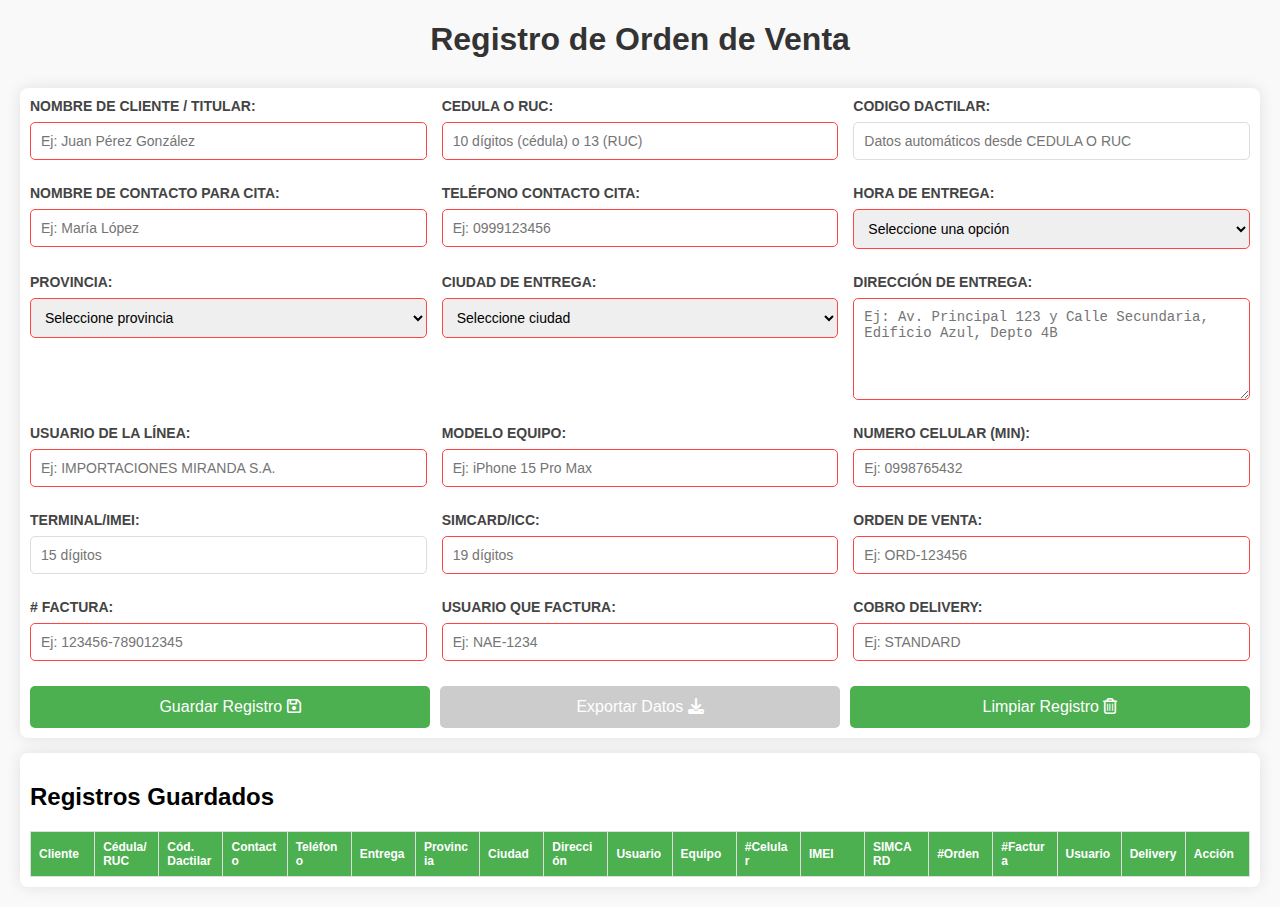
==== registro_de_pedidos.html @ bb8365f5 "Se corrigieron los errores de pedido multiple y error de codificacion en archivo exportable" ====
<!DOCTYPE html>
<html lang="es">
<head>
  <meta charset="UTF-8">
  <meta name="viewport" content="width=device-width, initial-scale=1.0">
  <title>Registro de Orden de Venta</title>
  <link rel="icon" type="image/png" href="images/ico.png">
  <!-- Enlazamos el archivo CSS -->
  <link rel="stylesheet" href="css/styles.css">
  <link rel="stylesheet" href="https://cdnjs.cloudflare.com/ajax/libs/font-awesome/6.7.2/css/all.min.css" integrity="sha512-Evv84Mr4kqVGRNSgIGL/F/aIDqQb7xQ2vcrdIwxfjThSH8CSR7PBEakCr51Ck+w+/U6swU2Im1vVX0SVk9ABhg==" crossorigin="anonymous" referrerpolicy="no-referrer" />
</head>
<body>

  <h1>Registro de Orden de Venta</h1>

  <!-- Formulario principal -->
  <form id="ordenForm" class="form-container" novalidate autocomplete="off">
      
    <!-- == Campos originales == -->
    <div class="form-group">
      <label for="nombreCliente">NOMBRE DE CLIENTE / TITULAR:</label>
      <input 
        type="text" 
        id="nombreCliente" 
        name="nombreCliente" 
        placeholder="Ej: Juan Pérez González" 
        required 
        maxlength="100"
        pattern="^(?!.*[\uD83C-\uDBFF][\uDC00-\uDFFF]).+$">
      <div class="error-message">No se permiten emojis</div>
    </div>      

    <div class="form-group">
      <label for="cedulaRuc">CEDULA O RUC:</label>
      <input 
        type="text" 
        id="cedulaRuc" 
        name="cedulaRuc" 
        placeholder="10 dígitos (cédula) o 13 (RUC)" 
        required 
        pattern="\d{10}|\d{13}"
        maxlength="13">
      <div class="error-message">Debe contener 10 o 13 dígitos numéricos</div>
    </div>

    <div class="form-group">
      <label for="codigoDactilar">CODIGO DACTILAR:</label>
      <input 
        type="text" 
        id="codigoDactilar" 
        name="codigoDactilar" 
        placeholder="Datos automáticos desde CEDULA O RUC" 
        required 
        pattern="\d{8,15}"
        maxlength="15"
        readonly>
      <div class="error-message">Entre 8 y 13 dígitos numéricos</div>
    </div>

    <div class="form-group">
      <label for="nombreContacto">NOMBRE DE CONTACTO PARA CITA:</label>
      <input 
        type="text" 
        id="nombreContacto" 
        name="nombreContacto" 
        placeholder="Ej: María López"
        required 
        maxlength="100"
        pattern="^(?!.*[\uD83C-\uDBFF][\uDC00-\uDFFF]).+$">
      <div class="error-message">Solo letras y espacios permitidos</div>

    </div>

    <div class="form-group">
      <label for="telefonoContacto">TELÉFONO CONTACTO CITA:</label>
      <input 
        type="tel" 
        id="telefonoContacto" 
        name="telefonoContacto" 
        placeholder="Ej: 0999123456" 
        required 
        pattern="\d{7,10}"
        maxlength="10">
      <div class="error-message">7-10 dígitos numéricos</div>
    </div>

    <div class="form-group">
      <label for="horaEntrega">HORA DE ENTREGA:</label>
      <select id="horaEntrega" name="horaEntrega" required>
        <option value="" disabled selected>Seleccione una opción</option>
        <option value="mañana">MAÑANA</option>
        <option value="tarde">TARDE</option>
      </select>
      <div class="error-message">Seleccione un horario válido: MAÑANA / TARDE / NOCHE</div>
    </div>
      
    <!-- Desplegable de Provincias -->
    <div class="form-group">
      <label for="provincia">PROVINCIA:</label>
      <select id="provincia" name="provincia" required>
        <option value="">Seleccione provincia</option>
        <option value="AZUAY">AZUAY</option>
        <option value="BOLIVAR">BOLIVAR</option>
        <option value="CANAR">CANAR</option>
        <option value="CARCHI">CARCHI</option>
        <option value="CHIMBORAZO">CHIMBORAZO</option>
        <option value="COTOPAXI">COTOPAXI</option>
        <option value="EL ORO">EL ORO</option>
        <option value="ESMERALDAS">ESMERALDAS</option>
        <option value="GALAPAGOS">GALAPAGOS</option>
        <option value="GUAYAS">GUAYAS</option>
        <option value="IMBABURA">IMBABURA</option>
        <option value="LOJA">LOJA</option>
        <option value="LOS RIOS">LOS RIOS</option>
        <option value="MANABI">MANABI</option>
        <option value="MORONA SANTIAGO">MORONA SANTIAGO</option>
        <option value="NAPO">NAPO</option>
        <option value="ORELLANA">ORELLANA</option>
        <option value="PASTAZA">PASTAZA</option>
        <option value="PICHINCHA">PICHINCHA</option>
        <option value="SANTA ELENA">SANTA ELENA</option>
        <option value="SANTO DOMINGO DE LOS TSACHILAS">SANTO DOMINGO DE LOS TSACHILAS</option>
        <option value="SUCUMBIOS">SUCUMBIOS</option>
        <option value="TUNGURAHUA">TUNGURAHUA</option>
        <option value="ZAMORA CHINCHIPE">ZAMORA CHINCHIPE</option>
      </select>
      <div class="error-message">Seleccione una provincia</div>
    </div>

    <!-- Desplegable de Ciudades/Cantones -->
    <div class="form-group">
      <label for="ciudadEntrega">CIUDAD DE ENTREGA:</label>
      <select id="ciudadEntrega" name="ciudadEntrega" required>
        <option value="">Seleccione ciudad</option>
      </select>
      <div class="error-message">Seleccione una ciudad</div>
    </div>

    <div class="form-group">
      <label for="direccionEntrega">DIRECCIÓN DE ENTREGA:</label>
      <textarea 
        id="direccionEntrega" 
        name="direccionEntrega" 
        placeholder="Ej: Av. Principal 123 y Calle Secundaria, Edificio Azul, Depto 4B"
        required 
        maxlength="500"
      ></textarea>
      <div class="error-message">Dirección requerida (máx. 500 caracteres)</div>
    </div>

    <div class="form-group">
      <label for="usuarioLinea">USUARIO DE LA LÍNEA:</label>
      <input 
        type="text" 
        id="usuarioLinea" 
        name="usuarioLinea" 
        placeholder="Ej: IMPORTACIONES MIRANDA S.A." 
        required 
        maxlength="100"
        pattern="^(?!.*[\uD83C-\uDBFF][\uDC00-\uDFFF]).+$">
      <div class="error-message">No se permiten emojis</div>
    </div>

    <div class="form-group">
      <label for="modeloEquipo">MODELO EQUIPO:</label>
      <input 
        type="text" 
        id="modeloEquipo" 
        name="modeloEquipo" 
        placeholder="Ej: iPhone 15 Pro Max" 
        required 
        maxlength="50">
      <div class="error-message">Modelo requerido</div>
    </div>

    <div class="form-group">
      <label for="numeroCelular">NUMERO CELULAR (MIN):</label>
      <input 
        type="tel" 
        id="numeroCelular" 
        name="numeroCelular" 
        placeholder="Ej: 0998765432" 
        required 
        pattern="\d{10}"
        maxlength="10">
      <div class="error-message">Solo números</div>
    </div>

    <div class="form-group">
      <label for="terminalImei">TERMINAL/IMEI:</label>
      <input 
        type="text" 
        id="terminalImei" 
        name="terminalImei" 
        placeholder="15 dígitos"
        pattern="\d{15}"
        maxlength="15">
      <div class="error-message">15 dígitos exactos</div>
    </div>

    <div class="form-group">
      <label for="simcardIcc">SIMCARD/ICC:</label>
      <input 
        type="text" 
        id="simcardIcc" 
        name="simcardIcc" 
        placeholder="19 dígitos" 
        required 
        pattern="\d{19}"
        maxlength="19">
      <div class="error-message">19 dígitos exactos</div>
    </div>

    <div class="form-group">
      <label for="ordenVenta">ORDEN DE VENTA:</label>
      <input 
        type="text" 
        id="ordenVenta" 
        name="ordenVenta" 
        placeholder="Ej: ORD-123456" 
        required 
        maxlength="20"
        pattern="^(?!.*[\uD83C-\uDBFF][\uDC00-\uDFFF]).+$">
      <div class="error-message">No se permiten emojis</div>
    </div>

    <div class="form-group">
      <label for="numeroFactura"># FACTURA:</label>
      <input 
        type="text" 
        id="numeroFactura" 
        name="numeroFactura" 
        placeholder="Ej: 123456-789012345" 
        required 
        maxlength="20"
        pattern="^(?!.*[\uD83C-\uDBFF][\uDC00-\uDFFF]).+$">
      <div class="error-message">No se permiten emojis</div>
    </div>

    <div class="form-group">
      <label for="usuarioFactura">USUARIO QUE FACTURA:</label>
      <input 
        type="text" 
        id="usuarioFactura" 
        name="usuarioFactura" 
        placeholder="Ej: NAE-1234" 
        required 
        maxlength="20"
        pattern="^(?!.*[\uD83C-\uDBFF][\uDC00-\uDFFF]).+$">
      <div class="error-message">Formato inválido</div>
    </div>

    <div class="form-group">
      <label for="cobroDelivery">COBRO DELIVERY:</label>
      <input 
        type="text" 
        id="cobroDelivery" 
        name="cobroDelivery" 
        placeholder="Ej: STANDARD" 
        required 
        maxlength="100"
        pattern="^(?!.*[\uD83C-\uDBFF][\uDC00-\uDFFF]).+$">
      <div class="error-message">No se permiten emojis</div>
    </div>

    <!-- Botones en la última fila -->
    <div class="button-group">
      <!-- Nuevo botón para guardar múltiples registros -->
      <button type="button" onclick="guardarRegistro()" id="guardarRegistroButton">Guardar Registro <i class="fa-regular fa-floppy-disk"></i></button>

      <!-- Mantienes el botón de exportar que llama a validarFormulario() (single record o check general) -->
      <button type="button" onclick="exportarRegistros()" id="exportButton" disabled>Exportar Datos <i class="fa-solid fa-download"></i></button>

      <!-- Botón para limpiar el formulario -->
      <button type="button" onclick="limpiarFormulario()" id="nuevoRegistroButton">Limpiar Registro <i class="fa-regular fa-trash-can"></i></button>
    </div>
  </form>

  <!-- Sección para mostrar la tabla con los registros guardados -->
  <div id="tablaRegistrosContainer">
    <h2>Registros Guardados</h2>
    <table id="tablaRegistros">
      <thead>
        <tr>
          <th>Cliente</th>
          <th>Cédula/RUC</th>
          <th>Cód. Dactilar</th>
          <th>Contacto</th>
          <th>Teléfono</th>
          <th>Entrega</th>
          <th>Provincia</th>
          <th>Ciudad</th>
          <th>Dirección</th>
          <th>Usuario</th>
          <th>Equipo</th>
          <th>#Celular</th>
          <th>IMEI</th>
          <th>SIMCARD</th>
          <th>#Orden</th>
          <th>#Factura</th>
          <th>Usuario</th>
          <th>Delivery</th>
          <th>Acción</th>
          
        </tr>
      </thead>
      <tbody>
        <!-- Aquí se llenarán dinámicamente las filas de registros -->
      </tbody>
    </table>
  </div>

  <!-- Enlazamos el archivo JavaScript -->
  <script src="js/script.js"></script>

</body>
</html>
---- css/styles.css ----
body {
    font-family: Arial, sans-serif;
    margin: 20px;
    background-color: #f9f9f9;
}
h1 {
    text-align: center;
    color: #333;
    margin-bottom: 30px;
}
.form-container {
    display: grid;
    grid-template-columns: repeat(3, 1fr);
    gap: 15px;
    max-width: 1700px;
    margin: 0 auto;
    padding: 10px;
    background-color: #fff;
    border-radius: 8px;
    box-shadow: 0 0 15px rgba(0, 0, 0, 0.1);
}
.form-group {
    display: flex;
    flex-direction: column;
    margin-bottom: 10px;
}
label {
    font-weight: bold;
    margin-bottom: 8px;
    color: #444;
    font-size: 14px;
}
input, select, textarea {
    padding: 10px;
    border: 1px solid #ddd;
    border-radius: 5px;
    font-size: 14px;
    transition: border-color 0.3s;
}
input:focus, select:focus, textarea:focus {
    border-color: #4CAF50;
    outline: none;
}
textarea {
    resize: vertical;
    min-height: 80px;
}
/* Botones en una sola fila que abarquen las 3 columnas */
.button-group {
    grid-column: span 3;
    display: flex;
    gap: 10px;
}
button {
    flex: 1;
    padding: 12px;
    background-color: #4CAF50;
    color: white;
    border: none;
    border-radius: 5px;
    cursor: pointer;
    font-size: 16px;
}
button:hover {
    background-color: #45a049;
}
button:disabled {
    background-color: #cccccc;
    cursor: not-allowed;
}
.error-message {
    color: #ff4444;
    font-size: 12px;
    margin-top: 5px;
    display: none;
}
input:invalid, select:invalid, textarea:invalid {
    border-color: #ff4444;
}

/* == Estilos para la tabla de registros guardados == */
#tablaRegistrosContainer {
    max-width: 1700px;
    margin: 15px auto;
    padding: 10px;
    background-color: #fff;
    border-radius: 8px;
    box-shadow: 0 0 15px rgba(0,0,0,0.1);
}

#tablaRegistros {
    width: 100%;
    border-collapse: collapse;
    table-layout: fixed;
}
#tablaRegistros th, #tablaRegistros td {
    border: 1px solid #ddd;
    padding: 8px;
    text-align: left;
    white-space: normal;
    word-wrap: break-word;
    overflow-wrap: break-word;
    font-size: 11px;
}
#tablaRegistros th {
    background-color: #4CAF50;
    color: white;
    font-size: 12px;
    justify-items: auto;
}
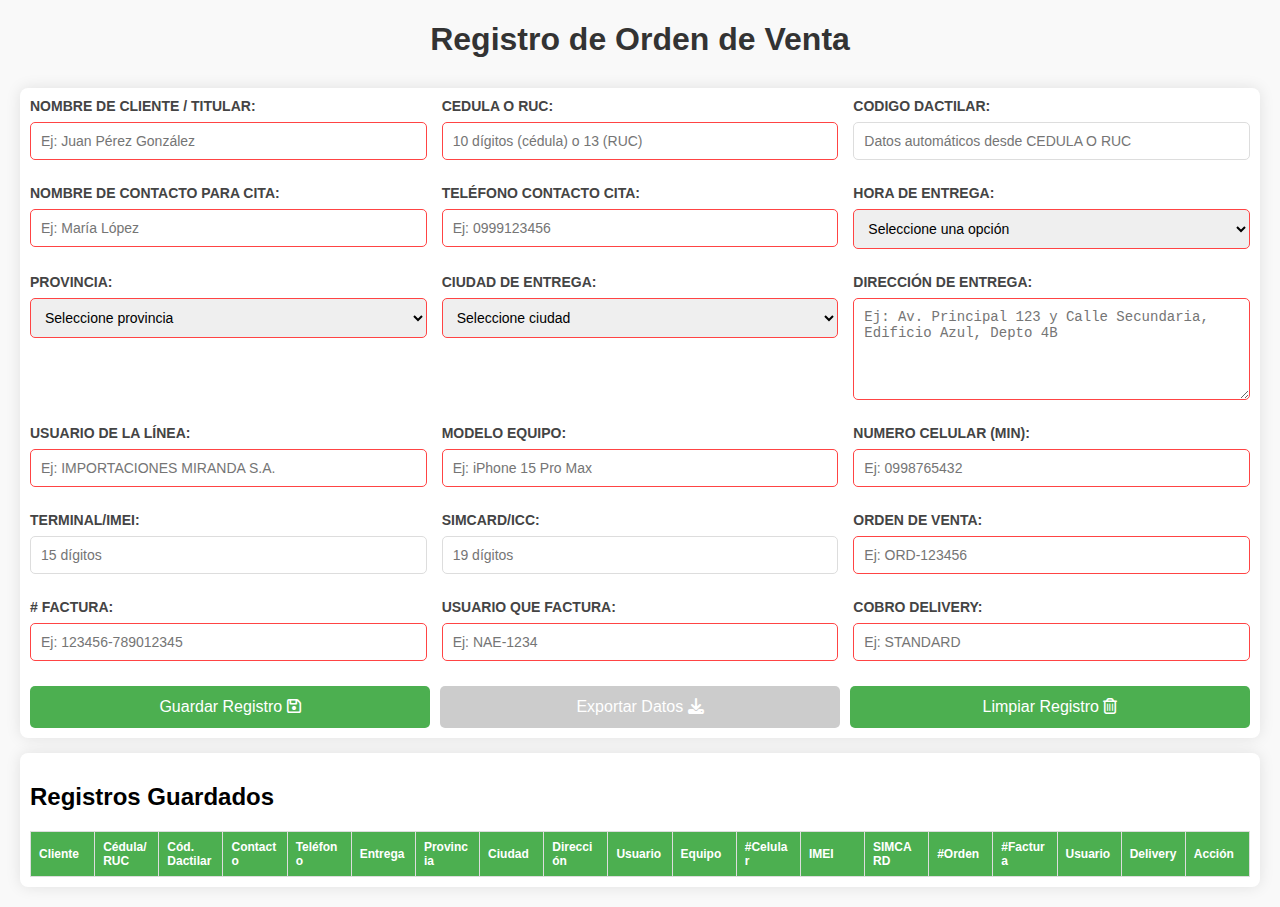
==== commit 3de658c1: "Se quita obligatoriedad en ICC" ====
--- a/registro_de_pedidos.html
+++ b/registro_de_pedidos.html
@@ -205,7 +205,6 @@
         id="simcardIcc" 
         name="simcardIcc" 
         placeholder="19 dígitos" 
-        required 
         pattern="\d{19}"
         maxlength="19">
       <div class="error-message">19 dígitos exactos</div>
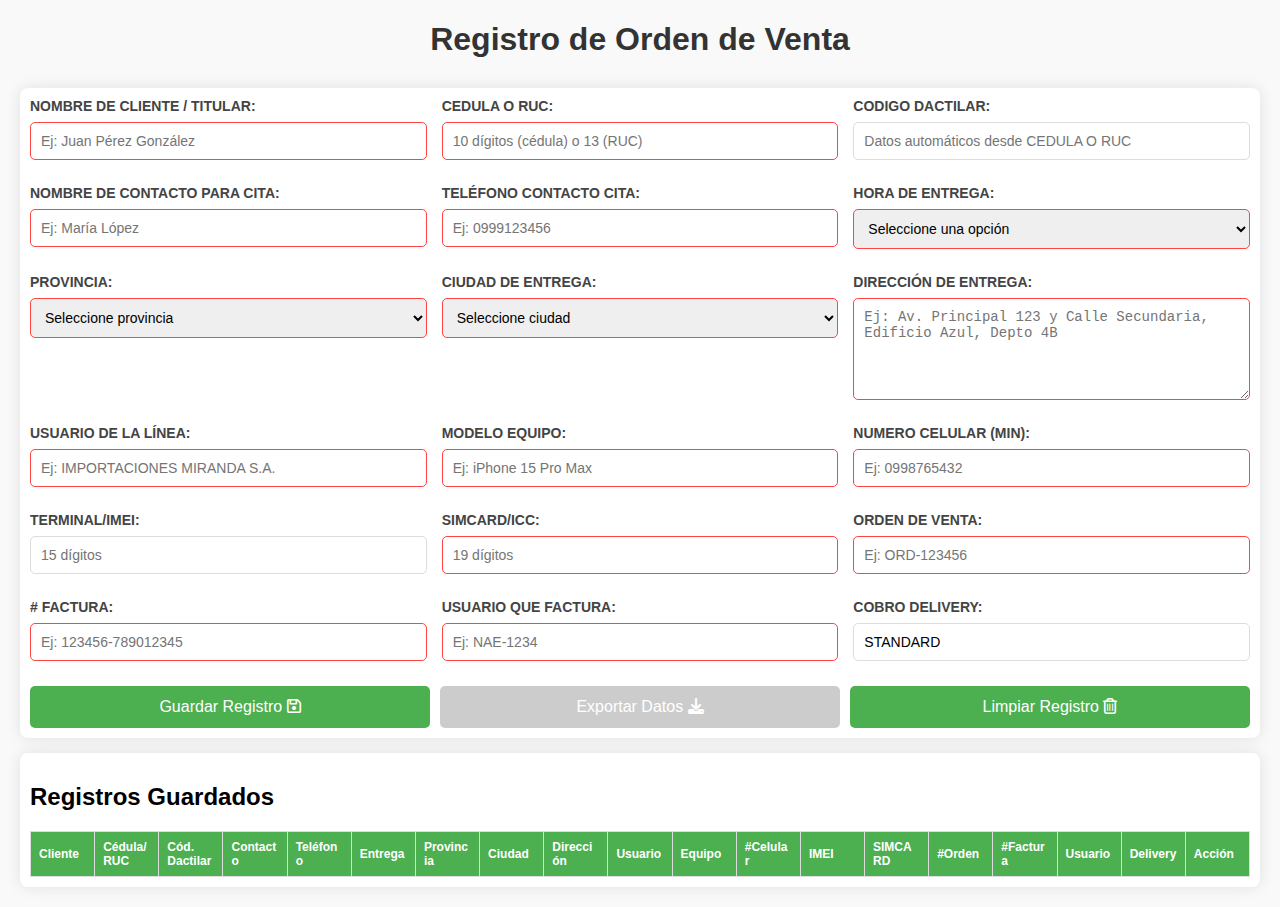
==== commit bed4149a: "Se agrega campo precargado "STANDARD" en Delivery" ====
--- a/registro_de_pedidos.html
+++ b/registro_de_pedidos.html
@@ -205,6 +205,7 @@
         id="simcardIcc" 
         name="simcardIcc" 
         placeholder="19 dígitos" 
+        required 
         pattern="\d{19}"
         maxlength="19">
       <div class="error-message">19 dígitos exactos</div>
@@ -256,6 +257,7 @@
         id="cobroDelivery" 
         name="cobroDelivery" 
         placeholder="Ej: STANDARD" 
+        value="STANDARD"
         required 
         maxlength="100"
         pattern="^(?!.*[\uD83C-\uDBFF][\uDC00-\uDFFF]).+$">
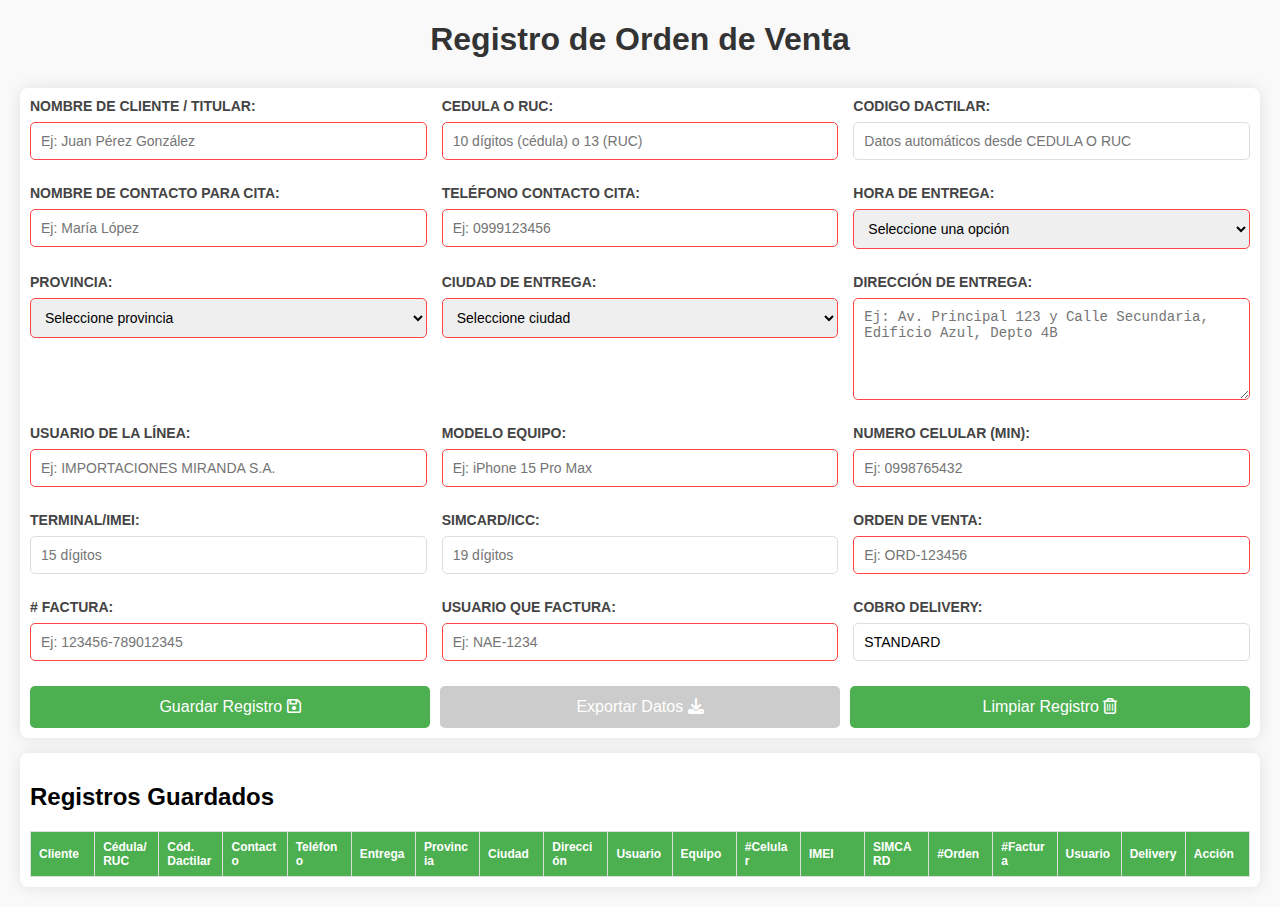
==== commit 627479c8: "Merge branch 'main' of https://github.com/repositoriofr/webmaster" ====
--- a/registro_de_pedidos.html
+++ b/registro_de_pedidos.html
@@ -205,7 +205,6 @@
         id="simcardIcc" 
         name="simcardIcc" 
         placeholder="19 dígitos" 
-        required 
         pattern="\d{19}"
         maxlength="19">
       <div class="error-message">19 dígitos exactos</div>
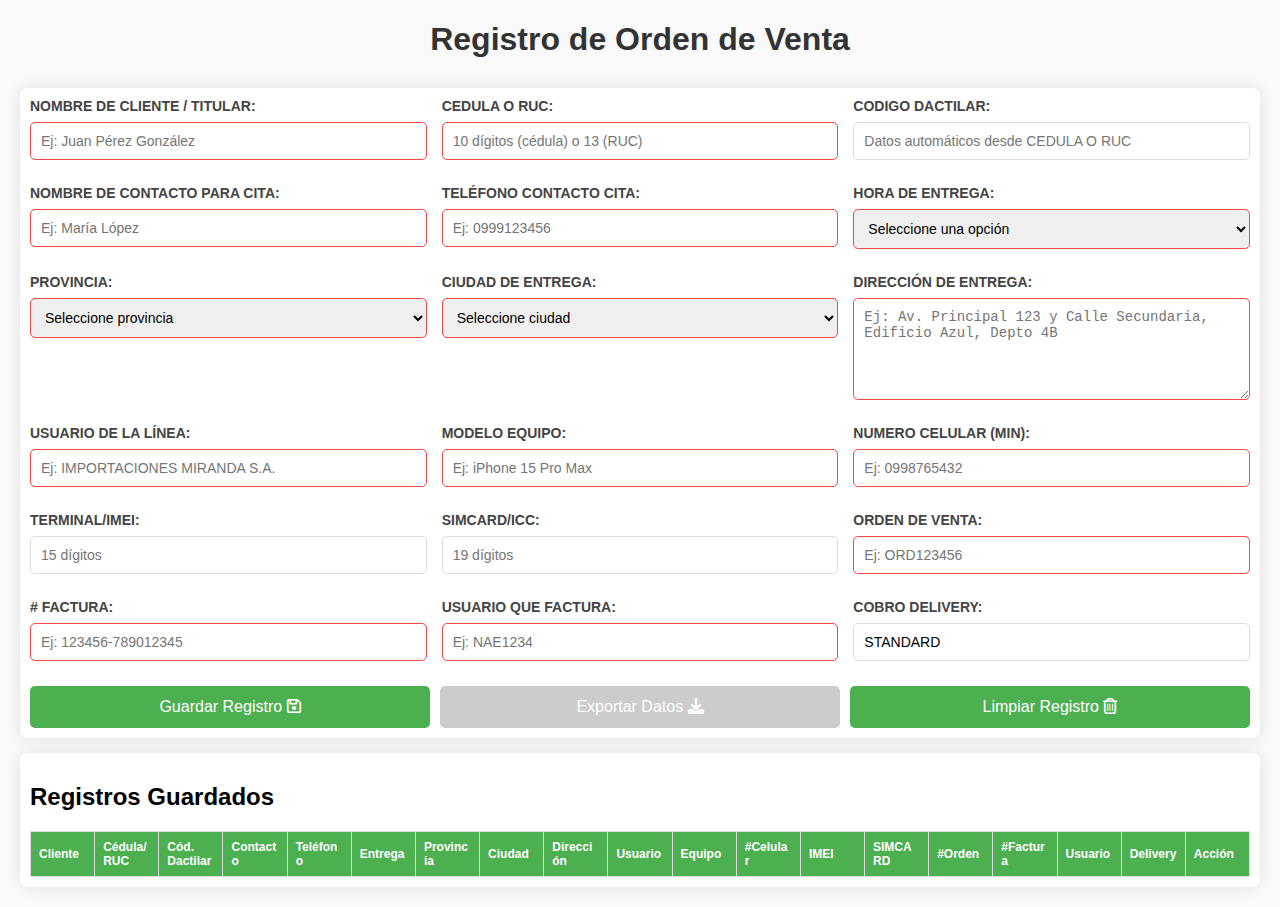
==== commit 2fe00783: "pequeños cambios en los placeholders" ====
--- a/registro_de_pedidos.html
+++ b/registro_de_pedidos.html
@@ -169,7 +169,8 @@
         name="modeloEquipo" 
         placeholder="Ej: iPhone 15 Pro Max" 
         required 
-        maxlength="50">
+        maxlength="50"
+        data-keep="true">
       <div class="error-message">Modelo requerido</div>
     </div>
 
@@ -182,7 +183,8 @@
         placeholder="Ej: 0998765432" 
         required 
         pattern="\d{10}"
-        maxlength="10">
+        maxlength="10"
+        data-keep="true">
       <div class="error-message">Solo números</div>
     </div>
 
@@ -194,7 +196,8 @@
         name="terminalImei" 
         placeholder="15 dígitos"
         pattern="\d{15}"
-        maxlength="15">
+        maxlength="15"
+        data-keep="true">
       <div class="error-message">15 dígitos exactos</div>
     </div>
 
@@ -206,7 +209,8 @@
         name="simcardIcc" 
         placeholder="19 dígitos" 
         pattern="\d{19}"
-        maxlength="19">
+        maxlength="19"
+        data-keep="true">
       <div class="error-message">19 dígitos exactos</div>
     </div>
 
@@ -216,7 +220,7 @@
         type="text" 
         id="ordenVenta" 
         name="ordenVenta" 
-        placeholder="Ej: ORD-123456" 
+        placeholder="Ej: ORD123456" 
         required 
         maxlength="20"
         pattern="^(?!.*[\uD83C-\uDBFF][\uDC00-\uDFFF]).+$">
@@ -242,7 +246,7 @@
         type="text" 
         id="usuarioFactura" 
         name="usuarioFactura" 
-        placeholder="Ej: NAE-1234" 
+        placeholder="Ej: NAE1234" 
         required 
         maxlength="20"
         pattern="^(?!.*[\uD83C-\uDBFF][\uDC00-\uDFFF]).+$">
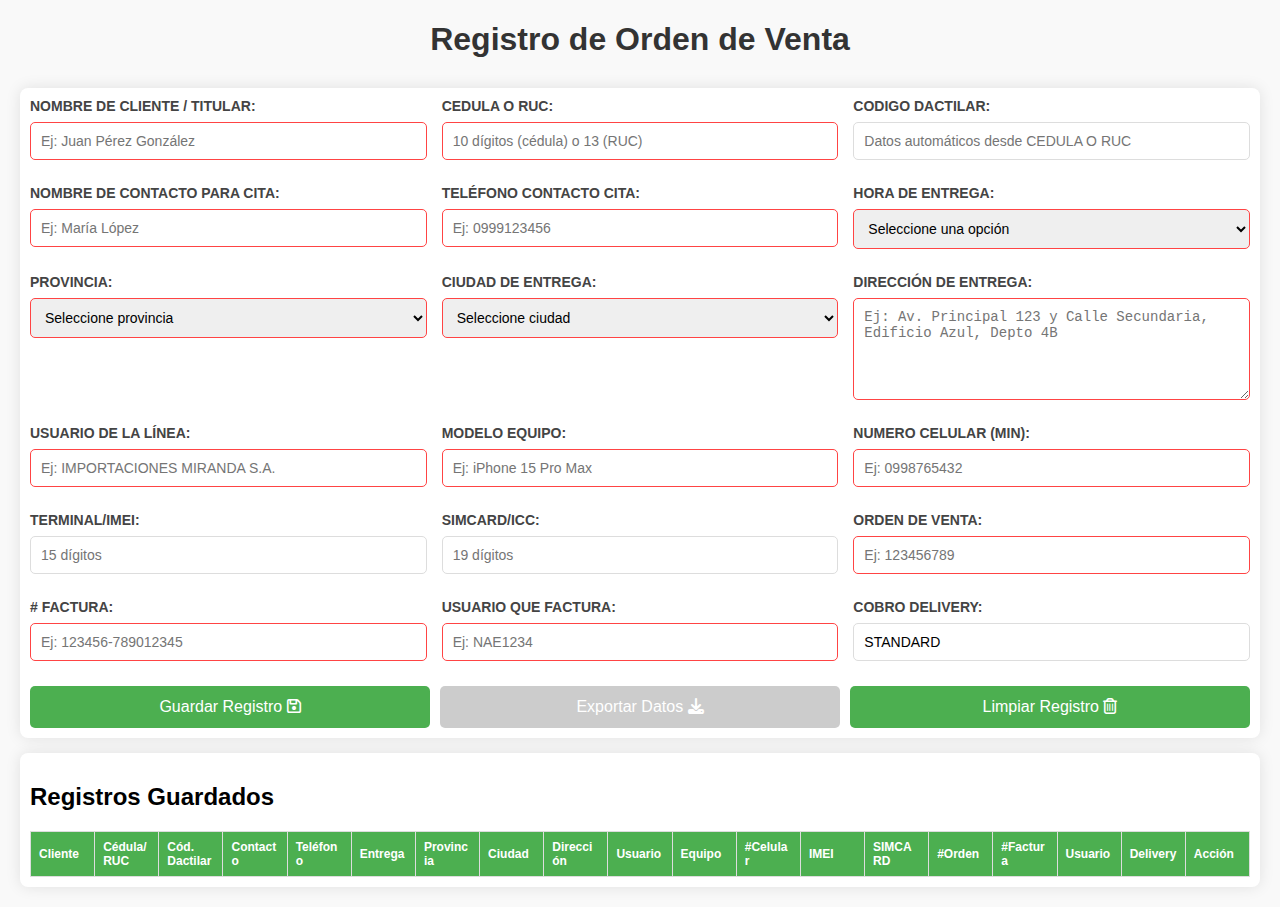
==== commit 9f6c5166: "-" ====
--- a/registro_de_pedidos.html
+++ b/registro_de_pedidos.html
@@ -26,7 +26,8 @@
         placeholder="Ej: Juan Pérez González" 
         required 
         maxlength="100"
-        pattern="^(?!.*[\uD83C-\uDBFF][\uDC00-\uDFFF]).+$">
+        pattern="^(?!.*[\uD83C-\uDBFF][\uDC00-\uDFFF]).+$"
+        data-keep="true">
       <div class="error-message">No se permiten emojis</div>
     </div>      
 
@@ -39,7 +40,8 @@
         placeholder="10 dígitos (cédula) o 13 (RUC)" 
         required 
         pattern="\d{10}|\d{13}"
-        maxlength="13">
+        maxlength="13"
+        data-keep="true">
       <div class="error-message">Debe contener 10 o 13 dígitos numéricos</div>
     </div>
 
@@ -53,6 +55,7 @@
         required 
         pattern="\d{8,15}"
         maxlength="15"
+        data-keep="true"
         readonly>
       <div class="error-message">Entre 8 y 13 dígitos numéricos</div>
     </div>
@@ -66,7 +69,8 @@
         placeholder="Ej: María López"
         required 
         maxlength="100"
-        pattern="^(?!.*[\uD83C-\uDBFF][\uDC00-\uDFFF]).+$">
+        pattern="^(?!.*[\uD83C-\uDBFF][\uDC00-\uDFFF]).+$"
+        data-keep="true">
       <div class="error-message">Solo letras y espacios permitidos</div>
 
     </div>
@@ -80,13 +84,14 @@
         placeholder="Ej: 0999123456" 
         required 
         pattern="\d{7,10}"
-        maxlength="10">
+        maxlength="10"
+        data-keep="true">
       <div class="error-message">7-10 dígitos numéricos</div>
     </div>
 
     <div class="form-group">
       <label for="horaEntrega">HORA DE ENTREGA:</label>
-      <select id="horaEntrega" name="horaEntrega" required>
+      <select id="horaEntrega" name="horaEntrega" required data-keep="true">
         <option value="" disabled selected>Seleccione una opción</option>
         <option value="mañana">MAÑANA</option>
         <option value="tarde">TARDE</option>
@@ -97,7 +102,7 @@
     <!-- Desplegable de Provincias -->
     <div class="form-group">
       <label for="provincia">PROVINCIA:</label>
-      <select id="provincia" name="provincia" required>
+      <select id="provincia" name="provincia" required data-keep="true">
         <option value="">Seleccione provincia</option>
         <option value="AZUAY">AZUAY</option>
         <option value="BOLIVAR">BOLIVAR</option>
@@ -130,7 +135,7 @@
     <!-- Desplegable de Ciudades/Cantones -->
     <div class="form-group">
       <label for="ciudadEntrega">CIUDAD DE ENTREGA:</label>
-      <select id="ciudadEntrega" name="ciudadEntrega" required>
+      <select id="ciudadEntrega" name="ciudadEntrega" required data-keep="true">
         <option value="">Seleccione ciudad</option>
       </select>
       <div class="error-message">Seleccione una ciudad</div>
@@ -144,6 +149,7 @@
         placeholder="Ej: Av. Principal 123 y Calle Secundaria, Edificio Azul, Depto 4B"
         required 
         maxlength="500"
+        data-keep="true"
       ></textarea>
       <div class="error-message">Dirección requerida (máx. 500 caracteres)</div>
     </div>
@@ -157,7 +163,8 @@
         placeholder="Ej: IMPORTACIONES MIRANDA S.A." 
         required 
         maxlength="100"
-        pattern="^(?!.*[\uD83C-\uDBFF][\uDC00-\uDFFF]).+$">
+        pattern="^(?!.*[\uD83C-\uDBFF][\uDC00-\uDFFF]).+$"
+        data-keep="true">
       <div class="error-message">No se permiten emojis</div>
     </div>
 
@@ -170,7 +177,7 @@
         placeholder="Ej: iPhone 15 Pro Max" 
         required 
         maxlength="50"
-        data-keep="true">
+        data-keep="false">
       <div class="error-message">Modelo requerido</div>
     </div>
 
@@ -184,7 +191,7 @@
         required 
         pattern="\d{10}"
         maxlength="10"
-        data-keep="true">
+        data-keep="false">
       <div class="error-message">Solo números</div>
     </div>
 
@@ -197,7 +204,7 @@
         placeholder="15 dígitos"
         pattern="\d{15}"
         maxlength="15"
-        data-keep="true">
+        data-keep="false">
       <div class="error-message">15 dígitos exactos</div>
     </div>
 
@@ -210,7 +217,7 @@
         placeholder="19 dígitos" 
         pattern="\d{19}"
         maxlength="19"
-        data-keep="true">
+        data-keep="false">
       <div class="error-message">19 dígitos exactos</div>
     </div>
 
@@ -220,10 +227,11 @@
         type="text" 
         id="ordenVenta" 
         name="ordenVenta" 
-        placeholder="Ej: ORD123456" 
+        placeholder="Ej: 123456789" 
         required 
         maxlength="20"
-        pattern="^(?!.*[\uD83C-\uDBFF][\uDC00-\uDFFF]).+$">
+        pattern="^(?!.*[\uD83C-\uDBFF][\uDC00-\uDFFF]).+$"
+        data-keep="true">
       <div class="error-message">No se permiten emojis</div>
     </div>
 
@@ -236,7 +244,8 @@
         placeholder="Ej: 123456-789012345" 
         required 
         maxlength="20"
-        pattern="^(?!.*[\uD83C-\uDBFF][\uDC00-\uDFFF]).+$">
+        pattern="^(?!.*[\uD83C-\uDBFF][\uDC00-\uDFFF]).+$"
+        data-keep="true">
       <div class="error-message">No se permiten emojis</div>
     </div>
 
@@ -249,7 +258,8 @@
         placeholder="Ej: NAE1234" 
         required 
         maxlength="20"
-        pattern="^(?!.*[\uD83C-\uDBFF][\uDC00-\uDFFF]).+$">
+        pattern="^(?!.*[\uD83C-\uDBFF][\uDC00-\uDFFF]).+$"
+        data-keep="true">
       <div class="error-message">Formato inválido</div>
     </div>
 
@@ -263,7 +273,8 @@
         value="STANDARD"
         required 
         maxlength="100"
-        pattern="^(?!.*[\uD83C-\uDBFF][\uDC00-\uDFFF]).+$">
+        pattern="^(?!.*[\uD83C-\uDBFF][\uDC00-\uDFFF]).+$"
+        data-keep="true">
       <div class="error-message">No se permiten emojis</div>
     </div>
 
